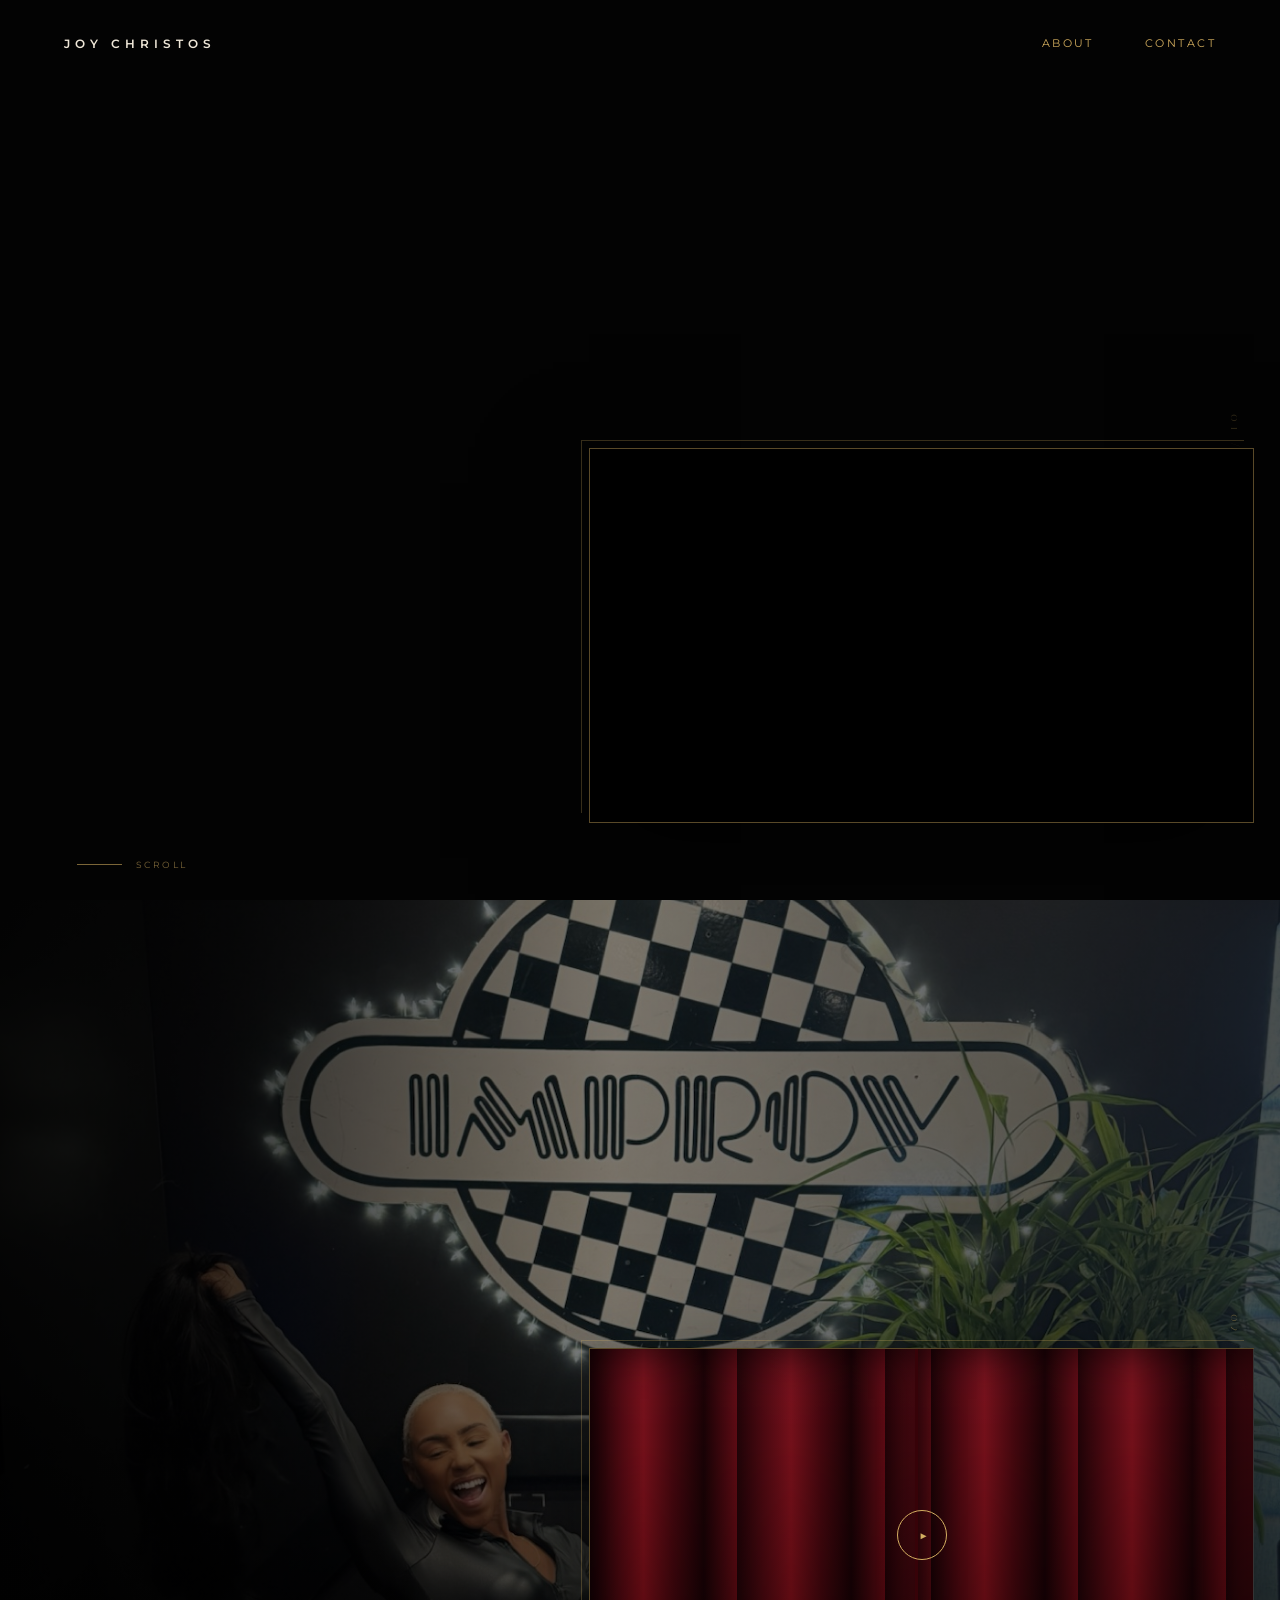
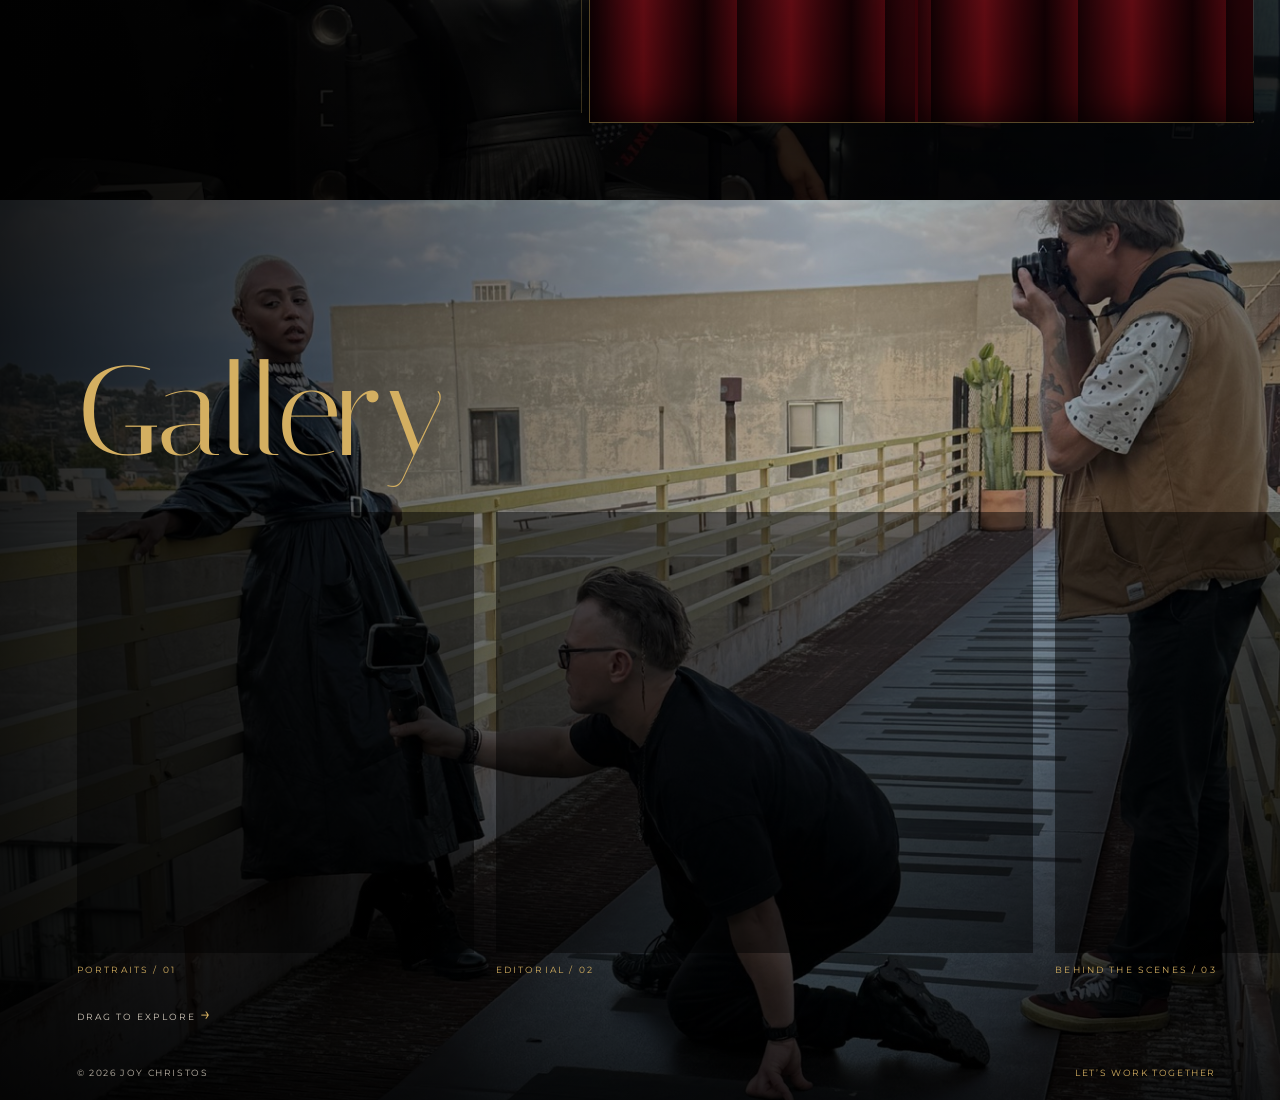
==== index.html @ 84ff30c9 "strengthen and thicken hero signature" ====
<!doctype html>
<html lang="en">
<head>
  <meta charset="utf-8"><meta name="viewport" content="width=device-width, initial-scale=1, viewport-fit=cover">
  <title>Joy Christos | Singer, Writer &amp; Actress</title>
  <meta name="description" content="Official website of Joy Christos, a singer, writer, and actress blending R&amp;B, soul, jazz, pop, gospel, and classical influences.">
  <meta name="author" content="Joy Christos"><meta name="robots" content="index, follow, max-image-preview:large">
  <link rel="canonical" href="https://joychristos.com/">
  <meta property="og:type" content="website"><meta property="og:site_name" content="Joy Christos"><meta property="og:title" content="Joy Christos | Singer, Writer &amp; Actress"><meta property="og:description" content="Discover Joy Christos—her music, performances, comedy, and latest work."><meta property="og:url" content="https://joychristos.com/"><meta property="og:image" content="https://joychristos.com/assets/gallery-01-web.jpg"><meta property="og:image:alt" content="Portrait of Joy Christos">
  <meta name="twitter:card" content="summary_large_image"><meta name="twitter:title" content="Joy Christos | Singer, Writer &amp; Actress"><meta name="twitter:description" content="Discover Joy Christos—her music, performances, comedy, and latest work."><meta name="twitter:image" content="https://joychristos.com/assets/gallery-01-web.jpg">
  <script type="application/ld+json">{"@context":"https://schema.org","@type":"Person","name":"Joy Christos","url":"https://joychristos.com/","image":"https://joychristos.com/assets/gallery-01-web.jpg","jobTitle":["Singer","Writer","Actress"],"description":"Joy Christos is a singer, writer, and actress from Harrisburg, Pennsylvania.","alumniOf":{"@type":"EducationalOrganization","name":"1500 Sound Academy"},"award":"Hershey Theatre Apollo Award for Outstanding Lead Actress"}</script>
  <script>try{const skip=sessionStorage.getItem('joySkipNextIntro')==='true';sessionStorage.removeItem('joySkipNextIntro');document.documentElement.classList.add(skip?'skip-intro':'is-loading')}catch(e){document.documentElement.classList.add('is-loading')}</script>
  <link rel="preconnect" href="https://fonts.googleapis.com"><link rel="preconnect" href="https://fonts.gstatic.com" crossorigin>
  <link href="https://fonts.googleapis.com/css2?family=Italiana&family=Montserrat:wght@400;500;600&display=swap" rel="stylesheet"><link rel="stylesheet" href="styles.css?v=12">
</head>
<body>
  <svg width="0" height="0" aria-hidden="true" focusable="false" style="position:absolute">
    <filter id="signatureThicken" x="-5%" y="-5%" width="110%" height="110%" color-interpolation-filters="sRGB">
      <feMorphology in="SourceGraphic" operator="dilate" radius="2.5"/>
    </filter>
  </svg>
  <div class="intro" aria-hidden="true">
    <div class="signature-writing exact-signature"><canvas class="signature-canvas" width="1210" height="1060"></canvas><img class="signature-final" src="assets/signature-ink.png?v=10" alt="" width="1210" height="1060"></div>
    <p>Joy Christos</p>
  </div>
  <header class="site-header"><a class="wordmark" href="index.html" aria-label="Joy Christos home">JOY CHRISTOS</a><nav aria-label="Primary navigation"><a href="about.html">About</a><a href="contact.html">Contact</a></nav></header>
  <main>
    <section class="panel hero" id="home">
      <div class="panel-number">01 / 03</div>
      <div class="media-frame youtube-frame reveal"><iframe src="https://www.youtube-nocookie.com/embed/Oq8a6v9V0Hs?rel=0&modestbranding=1" title="Joy Christos featured video" allow="accelerometer; autoplay; clipboard-write; encrypted-media; gyroscope; picture-in-picture; web-share" allowfullscreen></iframe></div>
      <a class="scroll-cue" href="#comedy" aria-label="Scroll to comedy section"><span></span>Scroll</a>
    </section>
    <section class="panel comedy" id="comedy">
      <div class="panel-shade"></div>
      <div class="panel-number">02 / 03</div>
      <div class="media-frame local-frame reveal">
        <video controls playsinline preload="metadata"><source src="assets/comedy-film.mov" type="video/quicktime"><source src="comedy background/comedy movie.MOV" type="video/mp4">Your browser does not support embedded video.</video>
        <button class="video-curtain" type="button" aria-label="Open the curtains and play comedy video">
          <span class="mini-curtain mini-curtain-left"></span><span class="mini-curtain mini-curtain-right"></span>
          <span class="curtain-play" aria-hidden="true">▶</span>
        </button>
      </div>
    </section>
    <section class="panel gallery-panel" id="gallery">
      <div class="panel-shade"></div>
      <div class="gallery-heading reveal"><h2>Gallery</h2></div>
      <div class="gallery-track" aria-label="Joy Christos photo gallery" tabindex="0">
        <figure><img src="assets/gallery-01-web.jpg" alt="Joy Christos portrait" loading="lazy" decoding="async"><figcaption>Portraits / 01</figcaption></figure>
        <figure><img src="assets/gallery-02-web.jpg" alt="Joy Christos editorial portrait" loading="lazy" decoding="async"><figcaption>Editorial / 02</figcaption></figure>
        <figure><img src="assets/gallery-03-web.jpg" alt="Joy Christos behind the scenes" loading="lazy" decoding="async"><figcaption>Behind the scenes / 03</figcaption></figure>
      </div>
      <div class="drag-note">Drag to explore <span>→</span></div>
      <footer class="panel-footer"><span>© <span data-year></span> Joy Christos</span><a href="contact.html">Let’s work together</a></footer>
    </section>
  </main><script src="script.js?v=11"></script>
</body></html>
---- styles.css ----
:root{--black:#050505;--gold:#d4af61;--cream:#f2eadb;--line:rgba(212,175,97,.42)}
*{box-sizing:border-box}html{scroll-behavior:smooth;background:var(--black)}body{margin:0;background:var(--black);color:var(--cream);font-family:Montserrat,Arial,sans-serif;overflow-x:hidden}a{color:inherit;text-decoration:none}img{display:block;max-width:100%}button,input,textarea{font:inherit}.is-loading body{overflow:hidden}.skip-intro .intro{display:none}
.intro{position:fixed;z-index:100;inset:0;display:grid;place-items:center;background:#020202;transition:opacity .8s,visibility .8s}.intro-photo{position:absolute;inset:0;background:linear-gradient(rgba(0,0,0,.78),rgba(0,0,0,.78)),url('assets/signature.png') center/cover no-repeat;opacity:.72}.signature-writing{position:relative;width:min(1000px,91vw);overflow:visible}.signature-writing path{fill:none;stroke:var(--gold);stroke-width:11;stroke-linecap:round;stroke-linejoin:round;stroke-dasharray:1;stroke-dashoffset:1;filter:drop-shadow(0 0 7px rgba(212,175,97,.28));animation:write-letter .55s ease forwards}.signature-writing path:nth-child(1){animation-delay:.15s}.signature-writing path:nth-child(2){animation-delay:.5s}.signature-writing path:nth-child(3){animation-delay:.82s}.signature-writing path:nth-child(4){animation-delay:1.14s}.signature-writing path:nth-child(5){animation-delay:1.55s}.signature-writing path:nth-child(6){animation-delay:1.83s}.signature-writing path:nth-child(7){animation-delay:2.06s}.signature-writing path:nth-child(8){animation-delay:2.25s}.signature-writing path:nth-child(9){animation-delay:2.53s}.signature-writing path:nth-child(10){animation-delay:2.78s}.signature-writing path:nth-child(11){animation-delay:3.08s}.signature-writing path:nth-child(12){animation-delay:3.38s}.signature-writing .signature-flourish{stroke-width:6;animation-duration:.7s}.intro p{position:absolute;bottom:5vh;color:var(--gold);font-size:9px;letter-spacing:.52em;text-transform:uppercase;opacity:0;animation:fade .7s 3.55s forwards}.intro.done{opacity:0;visibility:hidden;pointer-events:none}@keyframes write-letter{to{stroke-dashoffset:0}}@keyframes fade{to{opacity:1}}
.site-header{position:fixed;z-index:50;top:0;left:0;width:100%;display:flex;justify-content:space-between;align-items:center;padding:28px clamp(22px,5vw,76px);mix-blend-mode:difference}.wordmark{font-size:12px;font-weight:600;letter-spacing:.42em}.site-header nav{display:flex;gap:clamp(22px,4vw,58px)}.site-header nav a{position:relative;padding:8px 0;color:var(--gold);font-size:11px;letter-spacing:.22em;text-transform:uppercase}.site-header nav a:after{content:"";position:absolute;right:0;bottom:2px;left:0;height:1px;background:var(--gold);transform:scaleX(0);transition:.25s}.site-header nav a:hover:after{transform:scaleX(1)}
.panel{position:relative;min-height:100svh;overflow:hidden;padding:120px clamp(22px,6vw,95px) 55px}.panel-number{position:absolute;right:3vw;top:46%;color:rgba(212,175,97,.38);font-family:Italiana,serif;font-size:12px;letter-spacing:.3em;writing-mode:vertical-rl}.kicker{margin:0 0 20px;color:var(--gold);font-size:10px;font-weight:600;letter-spacing:.38em;text-transform:uppercase}h1,h2{margin:0;color:var(--gold);font-family:Italiana,Georgia,serif;font-weight:400;line-height:.82}
.hero{display:grid;grid-template-columns:minmax(280px,.78fr) minmax(420px,1.22fr);align-items:center;gap:6vw;background:#050505}.hero:after{content:"";position:absolute;inset:0;background:linear-gradient(90deg,rgba(0,0,0,.66),rgba(0,0,0,.3) 48%,rgba(0,0,0,.55));pointer-events:none}.signature-bg{position:absolute;inset:0;width:100%;height:100%;object-fit:cover;object-position:center;opacity:.78;filter:sepia(.28) saturate(1.25) brightness(.5) contrast(1.12);pointer-events:none}.hero-copy{position:relative;z-index:2}.hero h1{font-size:clamp(74px,10vw,165px);letter-spacing:-.035em}
.media-frame{position:relative;z-index:3;border:1px solid var(--line);background:#000;box-shadow:0 35px 100px rgba(0,0,0,.55)}.media-frame:before{content:"";position:absolute;z-index:2;inset:-9px 9px 9px -9px;border-top:1px solid rgba(212,175,97,.25);border-left:1px solid rgba(212,175,97,.25);pointer-events:none}.youtube-frame{width:100%;aspect-ratio:16/9}.youtube-frame iframe,.media-frame video{display:block;width:100%;height:100%;border:0}.local-frame{width:min(760px,53vw);aspect-ratio:16/9;justify-self:end}.local-frame video{object-fit:contain}.scroll-cue{position:absolute;bottom:30px;left:6vw;display:flex;align-items:center;gap:14px;color:var(--gold);font-size:9px;letter-spacing:.28em;text-transform:uppercase}.scroll-cue span{width:45px;height:1px;background:var(--gold)}
.comedy{display:grid;grid-template-columns:.75fr 1.25fr;align-items:center;gap:6vw;background:url('assets/comedy-background.png') center 40%/cover no-repeat}.panel-shade{position:absolute;inset:0;background:linear-gradient(90deg,rgba(0,0,0,.92),rgba(0,0,0,.47) 48%,rgba(0,0,0,.68)),linear-gradient(0deg,rgba(0,0,0,.6),transparent 45%)}.section-copy,.gallery-heading{position:relative;z-index:2}.section-copy h2{font-size:clamp(64px,8vw,126px)}
.gallery-panel{display:flex;flex-direction:column;justify-content:center;background:url('media/joy-rooftop-web.jpeg') center 38%/cover no-repeat;padding-right:0}.gallery-panel .panel-shade{background:linear-gradient(90deg,rgba(0,0,0,.88),rgba(0,0,0,.26) 65%,rgba(0,0,0,.5)),linear-gradient(0deg,rgba(0,0,0,.82),transparent 60%)}.gallery-heading{display:flex;align-items:end;gap:28px;margin:20px 0 36px}.gallery-heading .kicker{margin:0 0 8px}.gallery-heading h2{font-size:clamp(72px,10vw,145px)}.gallery-track{position:relative;z-index:3;display:flex;gap:22px;width:100%;overflow-x:auto;padding:12px 7vw 28px 0;scroll-snap-type:x mandatory;scrollbar-width:none;cursor:grab}.gallery-track::-webkit-scrollbar{display:none}.gallery-track.grabbing{cursor:grabbing;scroll-snap-type:none}.gallery-track figure{flex:0 0 clamp(270px,31vw,470px);margin:0;scroll-snap-align:start}.gallery-track figure:nth-child(2){flex-basis:clamp(340px,42vw,640px)}.gallery-track img{width:100%;height:clamp(330px,49vh,560px);object-fit:cover;filter:saturate(.8) contrast(1.06)}.gallery-track figcaption{margin-top:11px;color:var(--gold);font-size:9px;letter-spacing:.24em;text-transform:uppercase}.drag-note{position:relative;z-index:3;color:#d5ccbe;font-size:9px;letter-spacing:.23em;text-transform:uppercase}.drag-note span{color:var(--gold);font-size:18px}.panel-footer{position:absolute;z-index:4;right:5vw;bottom:22px;left:6vw;display:flex;justify-content:space-between;color:#bcb4a8;font-size:9px;letter-spacing:.18em;text-transform:uppercase}.panel-footer a{color:var(--gold)}
.reveal{opacity:0;transform:translateY(35px);transition:opacity .9s,transform .9s}.reveal.visible{opacity:1;transform:none}
.inner-page{min-height:100svh;background:#060606}.inner-main{min-height:100svh;display:grid;grid-template-columns:1fr 1fr}.inner-image{min-height:100svh;background-size:cover;background-position:center}.about-image{background-image:linear-gradient(rgba(0,0,0,.1),rgba(0,0,0,.35)),url('media/joy-headshot-web.jpeg')}.contact-image{background-image:linear-gradient(rgba(0,0,0,.12),rgba(0,0,0,.45)),url('media/joy-main.jpeg')}.inner-copy{display:flex;flex-direction:column;justify-content:center;padding:130px clamp(32px,7vw,110px) 70px}.inner-copy h1{font-size:clamp(76px,9vw,145px)}.inner-copy .lede{margin:34px 0 0;color:#bdb4a5;font-family:Italiana,serif;font-size:clamp(22px,2.2vw,33px);line-height:1.45}.body-copy{max-width:580px;margin-top:27px;color:#938d83;font-size:13px;line-height:1.9}.back-link{margin-top:36px;color:var(--gold);font-size:10px;letter-spacing:.24em;text-transform:uppercase}.contact-form{display:grid;gap:20px;margin-top:34px}.contact-form label{display:block;margin-bottom:7px;color:var(--gold);font-size:9px;letter-spacing:.23em;text-transform:uppercase}.contact-form input,.contact-form textarea{width:100%;border:0;border-bottom:1px solid #443c2e;border-radius:0;padding:10px 0;color:var(--cream);background:transparent;outline:0}.contact-form input:focus,.contact-form textarea:focus{border-color:var(--gold)}.contact-form textarea{resize:vertical}.contact-form button{justify-self:start;border:1px solid var(--gold);padding:14px 24px;color:#050505;background:var(--gold);font-size:10px;font-weight:600;letter-spacing:.2em;text-transform:uppercase;cursor:pointer}
@media(max-width:850px){.site-header{padding:22px}.wordmark{letter-spacing:.27em}.hero,.comedy{grid-template-columns:1fr;align-content:center;gap:42px}.hero{padding-top:110px}.hero h1{font-size:clamp(70px,22vw,120px)}.youtube-frame,.local-frame{width:100%}.comedy{background-position:58% center}.section-copy h2{font-size:clamp(62px,18vw,100px)}.gallery-panel{padding-left:22px;background-position:36% center}.gallery-track{padding-right:22px}.inner-main{grid-template-columns:1fr}.inner-image{min-height:56svh}.inner-copy{min-height:70svh;padding:100px 25px 65px}.panel-number{display:none}}
@media(max-width:520px){.site-header nav{gap:17px}.site-header nav a{font-size:9px}.panel{padding-left:22px;padding-right:22px}.hero h1{font-size:clamp(64px,20vw,94px)}.youtube-frame{margin-bottom:35px}.signature-bg{object-position:center}.gallery-panel{padding-right:0}.gallery-heading{display:block}.gallery-heading h2{font-size:74px}.gallery-track figure{flex-basis:78vw}.gallery-track figure:nth-child(2){flex-basis:86vw}.panel-footer{right:22px;left:22px}.panel-footer span:first-child{display:none}}
@media(prefers-reduced-motion:reduce){html{scroll-behavior:auto}.signature-writing path{animation:none;stroke-dashoffset:0}.intro p{animation:none;opacity:1}.reveal{opacity:1;transform:none;transition:none}}

/* Signature-led opening */
.intro-photo{display:none}
.intro{background:#050505}
.signature-writing{transform:translate(0,0) rotate(-5deg) skewX(-7deg) scale(1);width:min(1060px,92vw);opacity:1;filter:blur(0);transition:transform 1.45s cubic-bezier(.4,0,.16,1),opacity 1.35s ease,filter 1.35s ease}
.signature-writing path{stroke:url(#signatureGold);stroke-width:14;filter:drop-shadow(0 1px 0 rgba(255,248,218,.28)) drop-shadow(0 2px 3px rgba(47,27,6,.72)) drop-shadow(0 0 5px rgba(208,171,101,.16))}
.signature-writing .signature-heart{stroke-width:10;fill:none}
.signature-writing path:nth-of-type(1){animation-delay:.15s}.signature-writing path:nth-of-type(2){animation-delay:.5s}.signature-writing path:nth-of-type(3){animation-delay:.82s}.signature-writing path:nth-of-type(4){animation-delay:1.14s}
.signature-writing .christos-tail{animation-delay:1.55s;animation-duration:1.85s}
.signature-writing .signature-heart{animation-delay:3.15s;animation-duration:.55s}
.signature-writing path:nth-child(13){animation-delay:3.7s;animation-duration:.7s}
.intro p{animation-delay:3.85s}
.intro.done{transition-duration:1.45s}
.intro.done .signature-writing{transform:translate(-19vw,-11vh) rotate(-3deg) skewX(-4deg) scale(.88);opacity:.36;filter:drop-shadow(0 0 18px rgba(212,175,97,.18))}
.hero{display:flex;align-items:center;justify-content:center}
.hero:after{background:rgba(0,0,0,.42)}
.hero-signature{position:absolute;z-index:0;left:31%;top:39%;width:min(930px,69vw);max-width:none;opacity:.46;transform:translate(-50%,-50%) rotate(-3deg) skewX(-4deg);filter:drop-shadow(0 0 18px rgba(212,175,97,.18));animation:signature-glow 7s ease-in-out infinite}
.hero-signature path{fill:none;stroke:url(#signatureGold);stroke-width:14;stroke-linecap:round;stroke-linejoin:round;stroke-dasharray:1;stroke-dashoffset:0;animation:none}
.hero-signature .signature-heart{stroke-width:10}
.hero{justify-content:flex-end}
.youtube-frame,.comedy .local-frame{width:min(680px,52vw);margin-right:0;position:relative;right:-4vw;top:17vh}
@media(max-width:850px){.hero{display:flex;justify-content:center}.youtube-frame,.comedy .local-frame{width:min(88vw,700px);margin-right:0;right:auto;top:0}}
@keyframes signature-glow{0%,100%{opacity:.58;filter:drop-shadow(0 0 14px rgba(212,175,97,.14))}50%{opacity:.66;filter:drop-shadow(0 0 22px rgba(212,175,97,.22))}}
.comedy{display:flex;align-items:center;justify-content:flex-end}
.comedy .local-frame{justify-self:auto}
@media(max-width:850px){.comedy{justify-content:center}}
@media(max-width:850px){.hero-signature{left:50%;top:35%;width:94vw}}
@media(max-width:850px){.intro.done .signature-writing{transform:translate(0,-15vh) rotate(-3deg) skewX(-4deg) scale(1.02)}}
.video-curtain{position:absolute;z-index:5;inset:0;overflow:hidden;border:0;padding:0;color:#f4dca7;background:#260307;cursor:pointer}
.mini-curtain{position:absolute;top:0;bottom:0;width:51%;transition:transform 1.35s cubic-bezier(.76,0,.24,1);background:repeating-linear-gradient(90deg,#200307 0,#4c0911 8%,#73101a 16%,#43070e 25%,#190205 34%,#5d0b14 44%);box-shadow:inset 0 0 42px rgba(0,0,0,.78)}
.mini-curtain:after{content:"";position:absolute;inset:0;background:linear-gradient(180deg,rgba(255,255,255,.08),transparent 23%,rgba(0,0,0,.55));mix-blend-mode:soft-light}
.mini-curtain-left{left:0;border-right:3px solid #370208}.mini-curtain-right{right:0;border-left:3px solid #370208;background-position:13px 0}
.curtain-title,.curtain-play{position:absolute;z-index:2;left:50%;transform:translate(-50%,-50%);transition:opacity .35s ease}.curtain-title{top:42%;width:100%;font-family:Italiana,serif;font-size:clamp(20px,2.2vw,34px);letter-spacing:.08em}.curtain-play{top:60%;display:grid;place-items:center;width:50px;height:50px;border:1px solid var(--gold);border-radius:50%;padding-left:3px;color:var(--gold);font-size:14px}
.video-curtain.opening{pointer-events:none;background:transparent}.video-curtain.opening .mini-curtain-left{transform:translateX(-101%)}.video-curtain.opening .mini-curtain-right{transform:translateX(101%)}.video-curtain.opening .curtain-title,.video-curtain.opening .curtain-play{opacity:0}.video-curtain.opened{display:none}
@media(prefers-reduced-motion:reduce){.mini-curtain{transition:none}}
.curtain-play{top:50%}
.gallery-track{overflow-x:auto;overflow-y:hidden;scrollbar-width:thin;scrollbar-color:var(--gold) rgba(255,255,255,.14);touch-action:pan-x;overscroll-behavior-inline:contain}
.gallery-track::-webkit-scrollbar{display:block;height:5px}
.gallery-track::-webkit-scrollbar-track{background:rgba(255,255,255,.14)}
.gallery-track::-webkit-scrollbar-thumb{background:var(--gold);border-radius:99px}
.gallery-track img{object-fit:contain;background:rgba(0,0,0,.48)}
.gallery-track img{pointer-events:none;user-select:none;-webkit-user-select:none;-webkit-user-drag:none}
.contact-main{display:block;min-height:100svh}
.contact-main .inner-copy{width:min(760px,100%);min-height:100svh;margin:0 auto;padding-right:32px;padding-left:32px}
.contact-main .contact-form>input[type="hidden"]{display:none}
.about-main{display:block;min-height:100svh}
.about-main .inner-copy{width:min(760px,100%);min-height:100svh;margin:0 auto;padding-right:32px;padding-left:32px}
.exact-signature{aspect-ratio:1210/1060}
.exact-signature .trace{fill:none;stroke:#fff;stroke-width:96;stroke-linecap:round;stroke-linejoin:round;stroke-dasharray:1;stroke-dashoffset:1;filter:none;animation:trace-ink 1s linear forwards}
.signature-writing.exact-signature .trace-j{animation-delay:.1s;animation-duration:.8s}.signature-writing.exact-signature .trace-oy{animation-delay:.65s;animation-duration:1.05s}.signature-writing.exact-signature .trace-c{animation-delay:1.55s;animation-duration:.85s}.signature-writing.exact-signature .trace-name{animation-delay:2.25s;animation-duration:1.35s}.signature-writing.exact-signature .trace-heart{stroke-width:54;animation-delay:3.42s;animation-duration:.35s}
.exact-signature .mask-finish{opacity:0;animation:finish-ink .01s linear 3.75s forwards}
.hero-signature .trace{animation:none;stroke-dashoffset:0}.hero-signature .mask-finish{opacity:1;animation:none}
@keyframes trace-ink{to{stroke-dashoffset:0}}@keyframes finish-ink{to{opacity:1}}
.signature-writing.exact-signature img{position:relative;z-index:0;display:block;width:100%;height:100%;object-fit:contain;clip-path:none;animation:none}
.signature-writing.exact-signature:after{display:none}
.signature-canvas{position:absolute;z-index:2;inset:0;width:100%;height:100%}.signature-writing .signature-final{opacity:0}.signature-writing.drawing-complete .signature-final{opacity:1}.signature-writing.drawing-complete .signature-canvas{opacity:0}.signature-final,.signature-canvas{transition:opacity .18s linear}
.hero-signature img{display:block;width:100%;height:100%;object-fit:contain;clip-path:inset(0);animation:none}
.hero-signature .signature-final{opacity:1}.hero-signature .signature-canvas{display:none}
.hero-signature:after{display:none}
.signature-writing.exact-signature .trace,.signature-writing.exact-signature .mask-finish{visibility:hidden}
@keyframes reveal-exact-signature{0%{clip-path:polygon(0 0,5% 0,3% 25%,1% 55%,0 80%,0 100%)}15%{clip-path:polygon(0 0,14% 0,17% 25%,20% 55%,12% 80%,5% 100%)}31%{clip-path:polygon(0 0,28% 0,31% 25%,35% 55%,39% 80%,32% 100%)}43%{clip-path:polygon(0 0,43% 0,46% 25%,49% 55%,47% 80%,43% 100%)}57%{clip-path:polygon(0 0,58% 0,62% 25%,65% 55%,60% 80%,53% 100%)}72%{clip-path:polygon(0 0,73% 0,77% 25%,80% 55%,74% 80%,67% 100%)}87%{clip-path:polygon(0 0,89% 0,92% 25%,94% 55%,88% 80%,82% 100%)}100%{clip-path:polygon(0 0,100% 0,100% 25%,100% 55%,100% 80%,100% 100%)}}
@keyframes unveil-signature{to{transform:translate3d(101%,0,0)}}
.ink-point{position:absolute;z-index:2;width:8px;height:8px;border-radius:50%;background:#fff1b5;box-shadow:0 0 5px 1px #d7ae5d,0 0 10px 3px rgba(209,164,76,.24);offset-path:path('M110 225 C145 400 235 610 202 755 C175 872 82 933 54 862 M215 596 C286 520 392 551 420 640 C440 705 402 824 459 889 M502 254 C446 210 427 350 466 516 C505 681 633 674 682 586 M636 394 C666 555 704 540 746 491 C798 465 843 492 889 475 C930 493 962 430 971 286 C974 447 1014 489 1053 426 C1080 386 1112 448 1132 430');offset-rotate:0deg;animation:follow-ink 4.1s cubic-bezier(.45,0,.2,1) .1s forwards;opacity:0}
.hero-signature .ink-point{display:none}
@keyframes follow-ink{0%{offset-distance:0;opacity:0}2%{opacity:1}96%{opacity:1}100%{offset-distance:100%;opacity:0}}
.comedy{background-image:url('assets/comedy-background-web.jpg')}

/* Mobile optimization */
@media(max-width:600px){
  body{min-width:320px}
  .site-header{padding-top:max(19px,env(safe-area-inset-top));padding-right:max(18px,env(safe-area-inset-right));padding-left:max(18px,env(safe-area-inset-left))}
  .wordmark{font-size:10px;letter-spacing:.22em;white-space:nowrap}
  .site-header nav{gap:14px}.site-header nav a{min-height:42px;display:flex;align-items:center;padding:0;font-size:9px}
  .panel{min-height:100svh;padding-top:max(88px,calc(env(safe-area-inset-top) + 70px));padding-bottom:max(34px,env(safe-area-inset-bottom))}
  .signature-writing{width:94vw;transform:none;filter:none}
  .signature-writing.exact-signature:after{inset:-1%;background:linear-gradient(90deg,transparent 0,#050505 9%,#050505 100%);animation-duration:3.2s}
  .signature-writing .ink-point{display:none}
  .intro.done .signature-writing{transform:translate3d(0,-21vh,0) scale(1.02);opacity:.36;filter:none}
  .intro p{bottom:max(24px,env(safe-area-inset-bottom));font-size:8px;letter-spacing:.35em}
  .hero{align-items:flex-end;padding-right:18px;padding-left:18px;padding-bottom:14vh}
  .hero-signature{left:50%;top:29%;width:96vw;opacity:.48;transform:translate(-50%,-50%);filter:none}
  .youtube-frame,.comedy .local-frame{width:90vw;right:0;top:0;margin:0;aspect-ratio:16/9}
  .scroll-cue{bottom:max(20px,env(safe-area-inset-bottom));left:20px}
  .comedy{align-items:flex-end;justify-content:center;padding-right:18px;padding-left:18px;padding-bottom:15vh;background-position:43% center}
  .comedy .local-frame{opacity:0!important;transform:translateY(24px)!important;transition:opacity .85s ease,transform .85s ease}
  .comedy.mobile-video-ready .local-frame{opacity:1!important;transform:translateY(0)!important}
  .video-curtain{touch-action:manipulation}.curtain-play{width:54px;height:54px}
  .gallery-panel{justify-content:center;padding-top:88px;padding-bottom:58px;background-position:38% center}
  .gallery-heading{margin:0 0 20px}.gallery-heading h2{font-size:64px}
  .gallery-track{gap:14px;padding-bottom:20px;scroll-padding-left:0;-webkit-overflow-scrolling:touch;touch-action:pan-x pan-y;overscroll-behavior-block:auto}
  .gallery-track figure,.gallery-track figure:nth-child(2){flex:0 0 86vw}
  .gallery-track img{height:55svh;max-height:520px;user-select:none;-webkit-user-drag:none}
  .drag-note{margin-top:4px}.panel-footer{bottom:max(14px,env(safe-area-inset-bottom))}
  .inner-main,.about-main,.contact-main{min-height:100svh}
  .about-main .inner-copy,.contact-main .inner-copy{width:100%;min-height:100svh;padding-top:max(105px,calc(env(safe-area-inset-top) + 86px));padding-right:max(24px,env(safe-area-inset-right));padding-bottom:max(42px,env(safe-area-inset-bottom));padding-left:max(24px,env(safe-area-inset-left))}
  .inner-copy h1{font-size:clamp(66px,22vw,92px)}.inner-copy .lede{margin-top:25px;font-size:23px}.body-copy{font-size:13px;line-height:1.75}
  .contact-form{gap:17px}.contact-form input,.contact-form textarea{font-size:16px}.contact-form button{min-height:48px}
}

/* Stable signature rendering */
.signature-writing.exact-signature{aspect-ratio:1210/900;overflow:hidden}
.signature-writing.exact-signature .signature-final{display:block;width:112%;height:auto;margin:-8% 0 0 -6%;opacity:1;clip-path:none;animation:none}
.signature-cover{position:absolute;z-index:3;inset:-3%;display:block;background:linear-gradient(90deg,transparent 0,rgba(5,5,5,.72) 5%,rgba(5,5,5,.72) 100%);transform:translate3d(0,0,0);will-change:transform;backface-visibility:hidden;animation:smooth-signature-draw 3.25s cubic-bezier(.42,0,.18,1) .12s forwards}
.hero-signature .signature-cover{display:none}
.hero-signature.exact-signature{aspect-ratio:1210/900;overflow:hidden}
.hero-signature.exact-signature .signature-final{display:block;width:112%;height:auto;margin:-8% 0 0 -6%;opacity:1;clip-path:inset(0);animation:none;filter:brightness(1.14) contrast(1.04)}
@keyframes stable-signature-reveal{0%{clip-path:inset(0 82% 0 0)}28%{clip-path:inset(0 60% 0 0)}52%{clip-path:inset(0 42% 0 0)}76%{clip-path:inset(0 20% 0 0)}100%{clip-path:inset(0)}}
@keyframes smooth-signature-draw{to{transform:translate3d(102%,0,0)}}
@media(max-width:600px){.signature-writing.exact-signature,.hero-signature.exact-signature{width:92vw;aspect-ratio:1210/900}.signature-writing.exact-signature .signature-final,.hero-signature.exact-signature .signature-final{width:110%;margin:-7% 0 0 -5%}}
.signature-writing .signature-cover{display:none!important}
.signature-writing.exact-signature .signature-final{opacity:.45;animation:signature-visible-in 2.65s ease-out .1s forwards!important}
@keyframes signature-visible-in{from{opacity:.45;filter:brightness(.82)}to{opacity:1;filter:brightness(1)}}

/* True brush-drawn signature */
.signature-writing.exact-signature,.hero-signature.exact-signature{aspect-ratio:1210/1060;overflow:visible}
.signature-writing.exact-signature .signature-final{width:100%;height:100%;margin:0;object-fit:contain;opacity:.12;animation:none!important;filter:url(#signatureThicken)}
.signature-canvas{position:absolute;z-index:2;inset:0;display:block;width:100%;height:100%;opacity:1;filter:url(#signatureThicken);transition:opacity .18s linear}
.signature-writing.drawing-complete .signature-final{opacity:1}.signature-writing.drawing-complete .signature-canvas{opacity:0}
.hero-signature.exact-signature .signature-final{width:100%;height:100%;margin:0;object-fit:contain;opacity:1;filter:url(#signatureThicken)}.hero-signature .signature-canvas{display:none}
@media(max-width:600px){.signature-writing.exact-signature,.hero-signature.exact-signature{width:94vw;aspect-ratio:1210/1060}.signature-writing.exact-signature .signature-final,.hero-signature.exact-signature .signature-final{width:100%;height:100%;margin:0}}
.intro .exact-signature{background:url('assets/signature-ink.png?v=10') center/contain no-repeat}
.signature-writing.exact-signature .signature-final{opacity:.3}
.hero-signature.exact-signature{left:30%;top:42%;width:min(1000px,72vw);opacity:.62;background:none}
@media(max-width:600px){.signature-writing.exact-signature .signature-final{opacity:.2}.hero-signature.exact-signature{left:50%;top:29%;width:94vw;opacity:.58}}
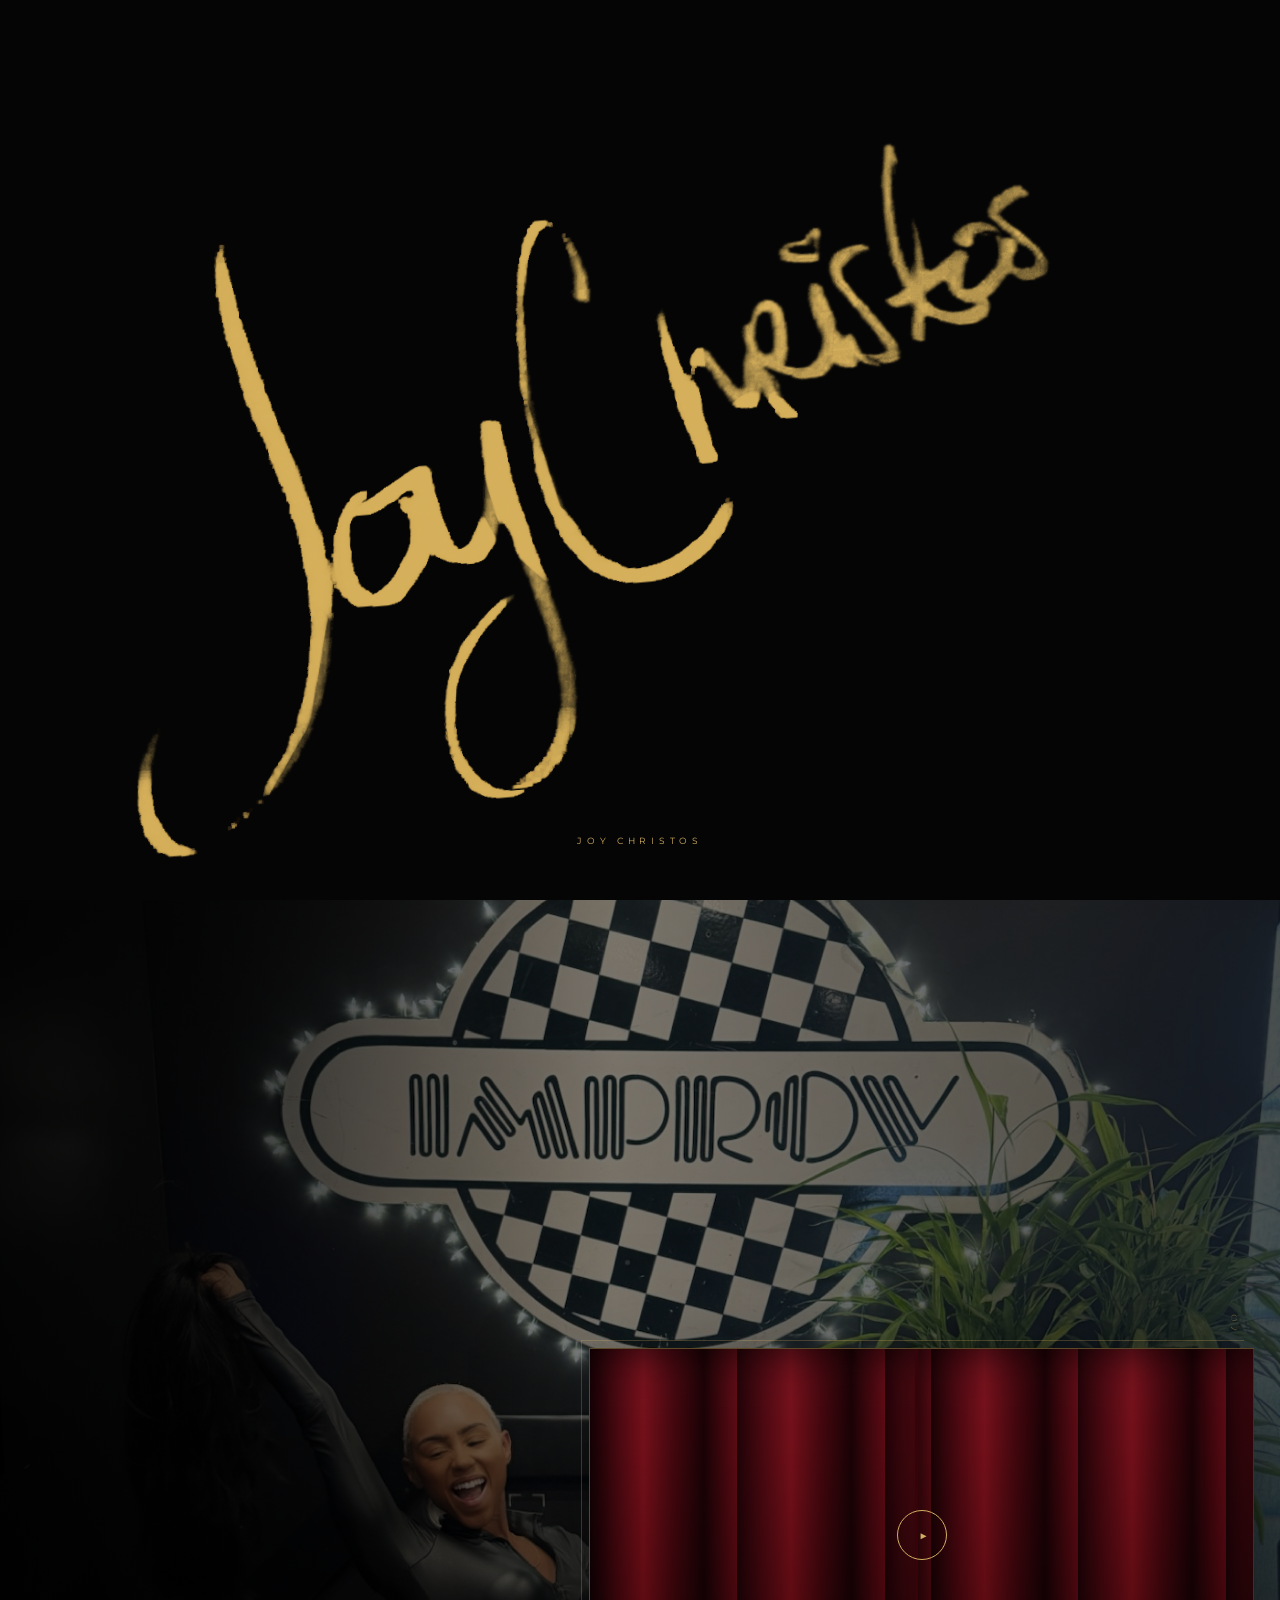
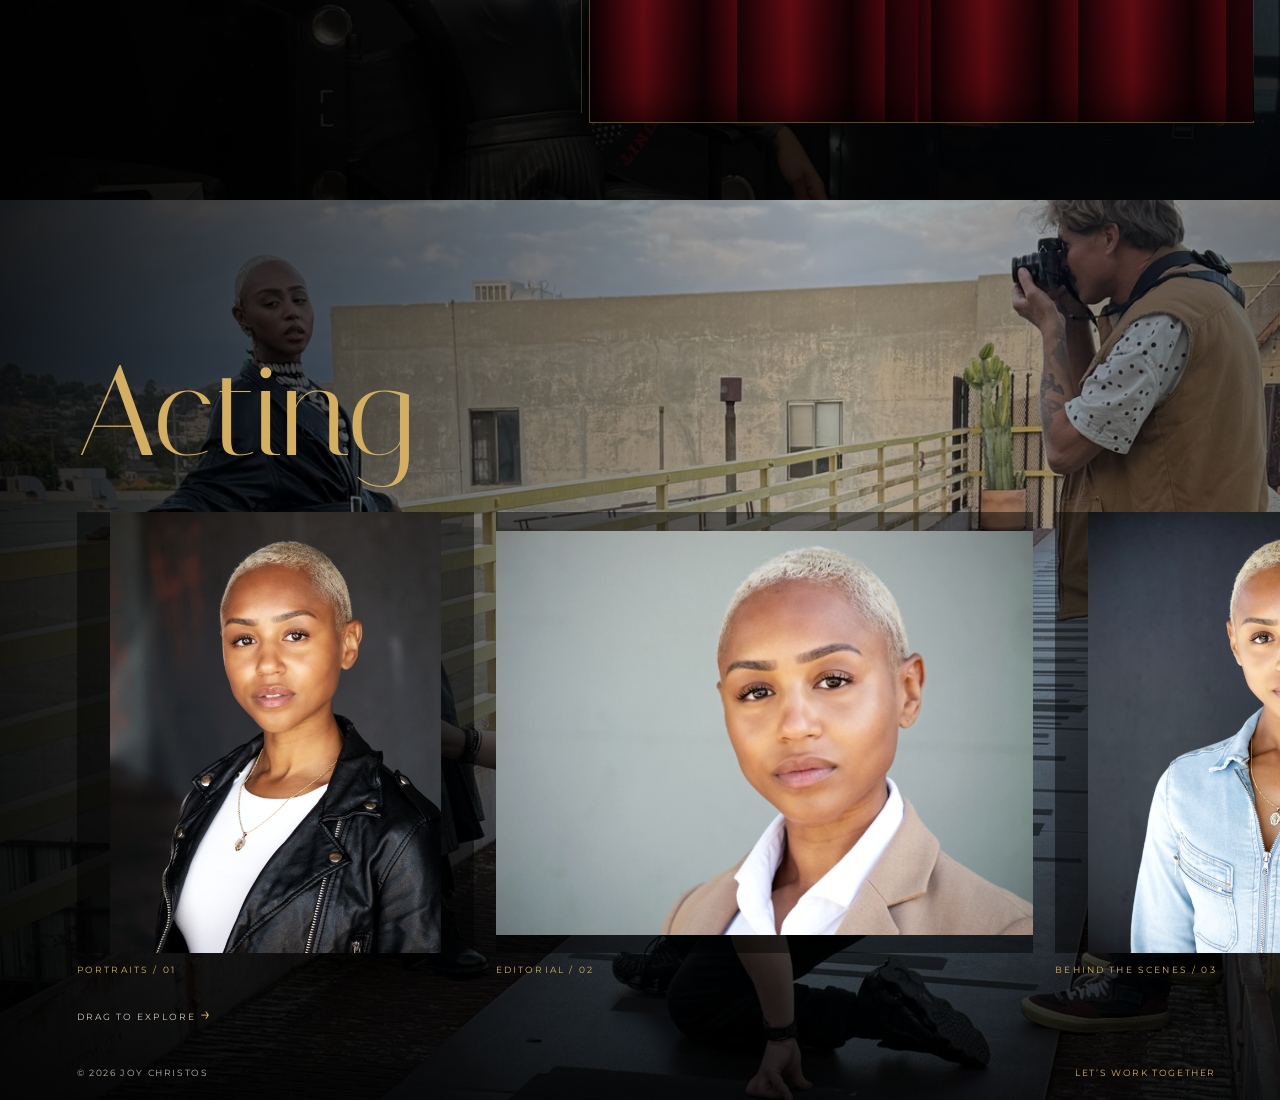
==== commit dc819cc5: "Update acting section and signature branding" ====
--- a/index.html
+++ b/index.html
@@ -6,17 +6,18 @@
   <meta name="description" content="Official website of Joy Christos, a singer, writer, and actress blending R&amp;B, soul, jazz, pop, gospel, and classical influences.">
   <meta name="author" content="Joy Christos"><meta name="robots" content="index, follow, max-image-preview:large">
   <link rel="canonical" href="https://joychristos.com/">
-  <meta property="og:type" content="website"><meta property="og:site_name" content="Joy Christos"><meta property="og:title" content="Joy Christos | Singer, Writer &amp; Actress"><meta property="og:description" content="Discover Joy Christos—her music, performances, comedy, and latest work."><meta property="og:url" content="https://joychristos.com/"><meta property="og:image" content="https://joychristos.com/assets/gallery-01-web.jpg"><meta property="og:image:alt" content="Portrait of Joy Christos">
-  <meta name="twitter:card" content="summary_large_image"><meta name="twitter:title" content="Joy Christos | Singer, Writer &amp; Actress"><meta name="twitter:description" content="Discover Joy Christos—her music, performances, comedy, and latest work."><meta name="twitter:image" content="https://joychristos.com/assets/gallery-01-web.jpg">
+  <meta property="og:type" content="website"><meta property="og:site_name" content="Joy Christos"><meta property="og:title" content="Joy Christos | Singer, Writer &amp; Actress"><meta property="og:description" content="Discover Joy Christos—her music, performances, comedy, and latest work."><meta property="og:url" content="https://joychristos.com/"><meta property="og:image" content="https://joychristos.com/assets/signature.png"><meta property="og:image:alt" content="Joy Christos signature">
+  <meta name="twitter:card" content="summary_large_image"><meta name="twitter:title" content="Joy Christos | Singer, Writer &amp; Actress"><meta name="twitter:description" content="Discover Joy Christos—her music, performances, comedy, and latest work."><meta name="twitter:image" content="https://joychristos.com/assets/signature.png">
   <script type="application/ld+json">{"@context":"https://schema.org","@type":"Person","name":"Joy Christos","url":"https://joychristos.com/","image":"https://joychristos.com/assets/gallery-01-web.jpg","jobTitle":["Singer","Writer","Actress"],"description":"Joy Christos is a singer, writer, and actress from Harrisburg, Pennsylvania.","alumniOf":{"@type":"EducationalOrganization","name":"1500 Sound Academy"},"award":"Hershey Theatre Apollo Award for Outstanding Lead Actress"}</script>
   <script>try{const skip=sessionStorage.getItem('joySkipNextIntro')==='true';sessionStorage.removeItem('joySkipNextIntro');document.documentElement.classList.add(skip?'skip-intro':'is-loading')}catch(e){document.documentElement.classList.add('is-loading')}</script>
+  <link rel="icon" type="image/png" href="assets/signature-ink-tight.png"><link rel="apple-touch-icon" href="assets/signature-ink-tight.png">
   <link rel="preconnect" href="https://fonts.googleapis.com"><link rel="preconnect" href="https://fonts.gstatic.com" crossorigin>
-  <link href="https://fonts.googleapis.com/css2?family=Italiana&family=Montserrat:wght@400;500;600&display=swap" rel="stylesheet"><link rel="stylesheet" href="styles.css?v=12">
+  <link href="https://fonts.googleapis.com/css2?family=Italiana&family=Montserrat:wght@400;500;600&display=swap" rel="stylesheet"><link rel="stylesheet" href="styles.css?v=15">
 </head>
 <body>
   <svg width="0" height="0" aria-hidden="true" focusable="false" style="position:absolute">
     <filter id="signatureThicken" x="-5%" y="-5%" width="110%" height="110%" color-interpolation-filters="sRGB">
-      <feMorphology in="SourceGraphic" operator="dilate" radius="2.5"/>
+      <feMorphology in="SourceGraphic" operator="dilate" radius="0.75"/>
     </filter>
   </svg>
   <div class="intro" aria-hidden="true">
@@ -43,7 +44,7 @@
     </section>
     <section class="panel gallery-panel" id="gallery">
       <div class="panel-shade"></div>
-      <div class="gallery-heading reveal"><h2>Gallery</h2></div>
+      <div class="gallery-heading reveal"><h2>Acting</h2></div>
       <div class="gallery-track" aria-label="Joy Christos photo gallery" tabindex="0">
         <figure><img src="assets/gallery-01-web.jpg" alt="Joy Christos portrait" loading="lazy" decoding="async"><figcaption>Portraits / 01</figcaption></figure>
         <figure><img src="assets/gallery-02-web.jpg" alt="Joy Christos editorial portrait" loading="lazy" decoding="async"><figcaption>Editorial / 02</figcaption></figure>
@@ -52,5 +53,5 @@
       <div class="drag-note">Drag to explore <span>→</span></div>
       <footer class="panel-footer"><span>© <span data-year></span> Joy Christos</span><a href="contact.html">Let’s work together</a></footer>
     </section>
-  </main><script src="script.js?v=11"></script>
+  </main><script src="script.js?v=12"></script>
 </body></html>
--- a/styles.css
+++ b/styles.css
@@ -27,14 +27,14 @@
 .intro.done{transition-duration:1.45s}
 .intro.done .signature-writing{transform:translate(-19vw,-11vh) rotate(-3deg) skewX(-4deg) scale(.88);opacity:.36;filter:drop-shadow(0 0 18px rgba(212,175,97,.18))}
 .hero{display:flex;align-items:center;justify-content:center}
-.hero:after{background:rgba(0,0,0,.42)}
-.hero-signature{position:absolute;z-index:0;left:31%;top:39%;width:min(930px,69vw);max-width:none;opacity:.46;transform:translate(-50%,-50%) rotate(-3deg) skewX(-4deg);filter:drop-shadow(0 0 18px rgba(212,175,97,.18));animation:signature-glow 7s ease-in-out infinite}
+.hero:after{z-index:0;background:rgba(0,0,0,.42)}
+.hero-signature{position:absolute;z-index:1;left:31%;top:39%;width:min(930px,69vw);max-width:none;opacity:.76;transform:translate(-50%,-50%) rotate(-3deg) skewX(-4deg);filter:drop-shadow(0 0 18px rgba(212,175,97,.18));animation:signature-glow 7s ease-in-out infinite}
 .hero-signature path{fill:none;stroke:url(#signatureGold);stroke-width:14;stroke-linecap:round;stroke-linejoin:round;stroke-dasharray:1;stroke-dashoffset:0;animation:none}
 .hero-signature .signature-heart{stroke-width:10}
 .hero{justify-content:flex-end}
 .youtube-frame,.comedy .local-frame{width:min(680px,52vw);margin-right:0;position:relative;right:-4vw;top:17vh}
 @media(max-width:850px){.hero{display:flex;justify-content:center}.youtube-frame,.comedy .local-frame{width:min(88vw,700px);margin-right:0;right:auto;top:0}}
-@keyframes signature-glow{0%,100%{opacity:.58;filter:drop-shadow(0 0 14px rgba(212,175,97,.14))}50%{opacity:.66;filter:drop-shadow(0 0 22px rgba(212,175,97,.22))}}
+@keyframes signature-glow{0%,100%{opacity:.8;filter:drop-shadow(0 0 14px rgba(212,175,97,.18))}50%{opacity:.88;filter:drop-shadow(0 0 22px rgba(212,175,97,.28))}}
 .comedy{display:flex;align-items:center;justify-content:flex-end}
 .comedy .local-frame{justify-self:auto}
 @media(max-width:850px){.comedy{justify-content:center}}
@@ -95,7 +95,8 @@
   .hero-signature{left:50%;top:29%;width:96vw;opacity:.48;transform:translate(-50%,-50%);filter:none}
   .youtube-frame,.comedy .local-frame{width:90vw;right:0;top:0;margin:0;aspect-ratio:16/9}
   .scroll-cue{bottom:max(20px,env(safe-area-inset-bottom));left:20px}
-  .comedy{align-items:flex-end;justify-content:center;padding-right:18px;padding-left:18px;padding-bottom:15vh;background-position:43% center}
+  .comedy{align-items:flex-end;justify-content:center;padding-right:18px;padding-left:18px;padding-bottom:8vh;background-position:43% center}
+  .comedy .panel-shade{background:linear-gradient(90deg,rgba(0,0,0,.48),rgba(0,0,0,.2) 55%,rgba(0,0,0,.38)),linear-gradient(0deg,rgba(0,0,0,.34),transparent 48%)}
   .comedy .local-frame{opacity:0!important;transform:translateY(24px)!important;transition:opacity .85s ease,transform .85s ease}
   .comedy.mobile-video-ready .local-frame{opacity:1!important;transform:translateY(0)!important}
   .video-curtain{touch-action:manipulation}.curtain-play{width:54px;height:54px}
@@ -134,5 +135,5 @@
 @media(max-width:600px){.signature-writing.exact-signature,.hero-signature.exact-signature{width:94vw;aspect-ratio:1210/1060}.signature-writing.exact-signature .signature-final,.hero-signature.exact-signature .signature-final{width:100%;height:100%;margin:0}}
 .intro .exact-signature{background:url('assets/signature-ink.png?v=10') center/contain no-repeat}
 .signature-writing.exact-signature .signature-final{opacity:.3}
-.hero-signature.exact-signature{left:30%;top:42%;width:min(1000px,72vw);opacity:.62;background:none}
-@media(max-width:600px){.signature-writing.exact-signature .signature-final{opacity:.2}.hero-signature.exact-signature{left:50%;top:29%;width:94vw;opacity:.58}}
+.hero-signature.exact-signature{left:30%;top:42%;width:min(1000px,72vw);opacity:.84;background:none}
+@media(max-width:600px){.signature-writing.exact-signature .signature-final{opacity:.2}.hero-signature.exact-signature{left:50%;top:29%;width:94vw;opacity:.8}}
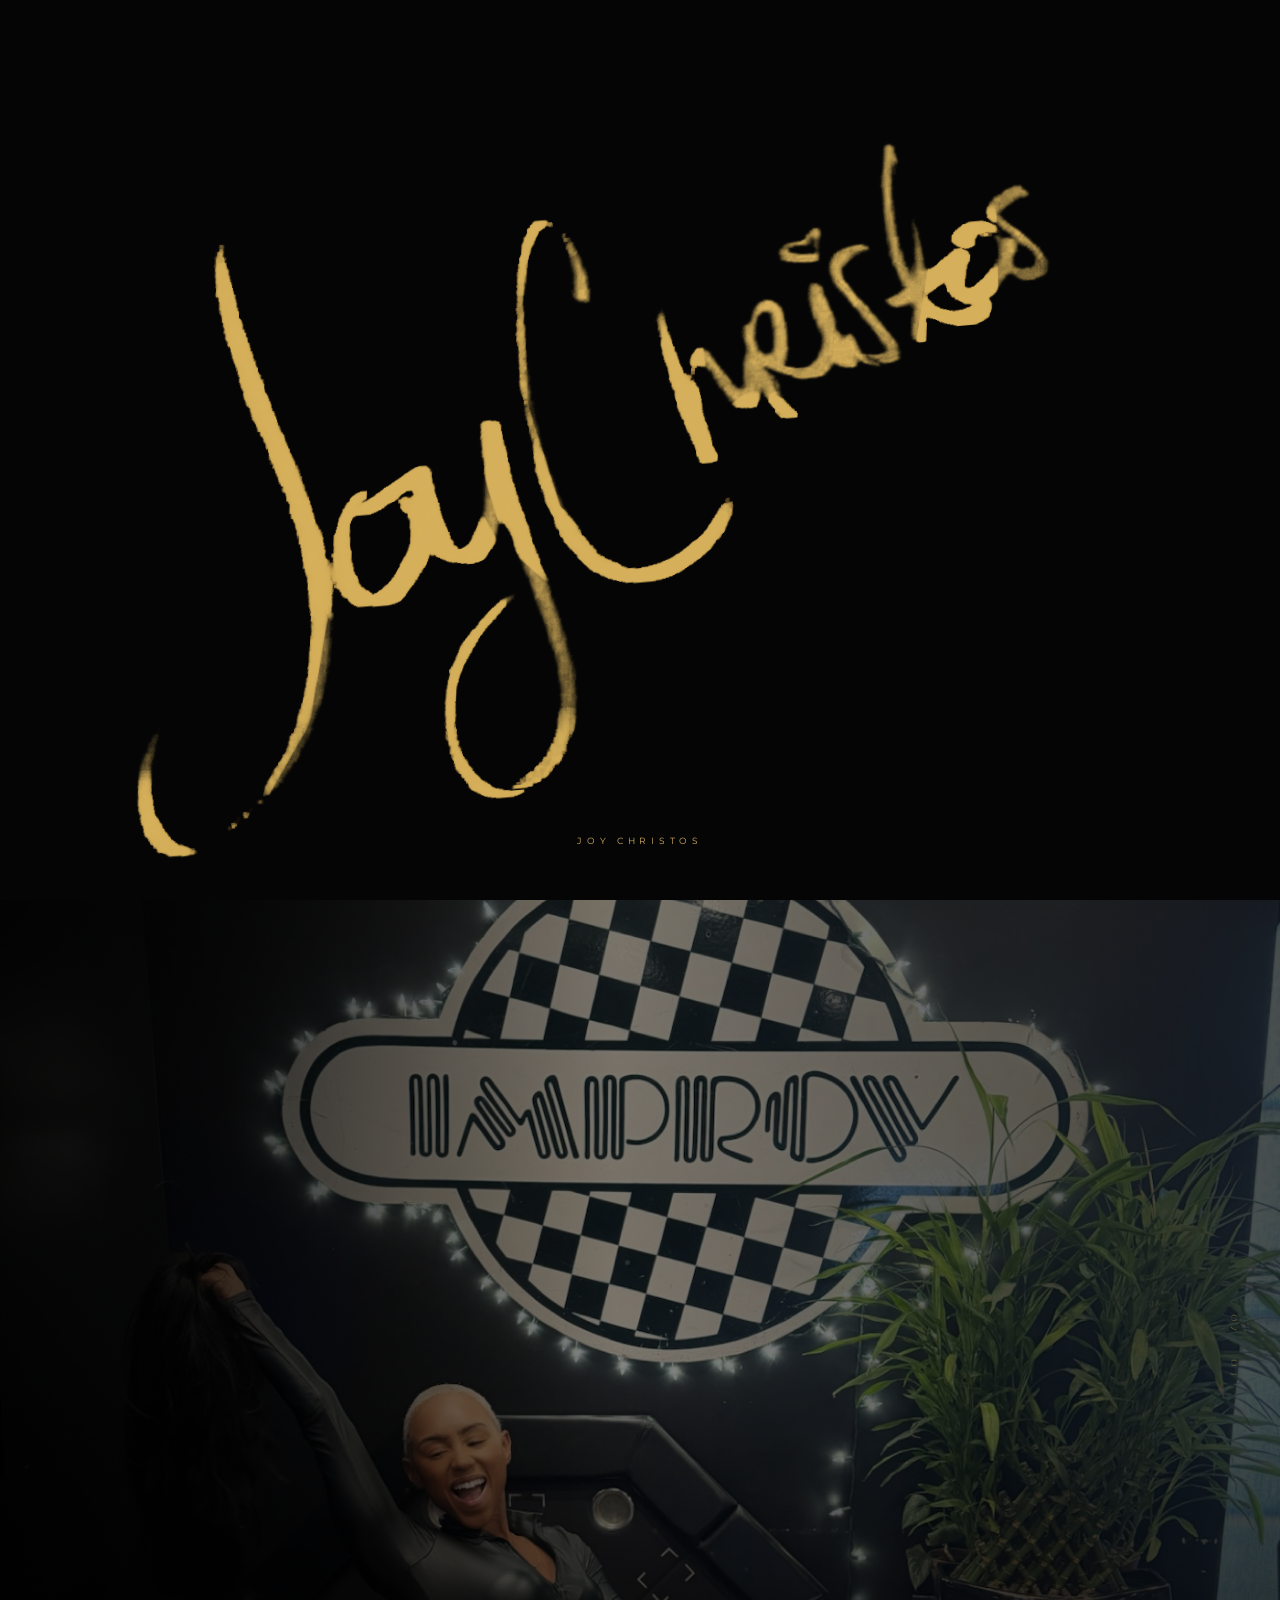
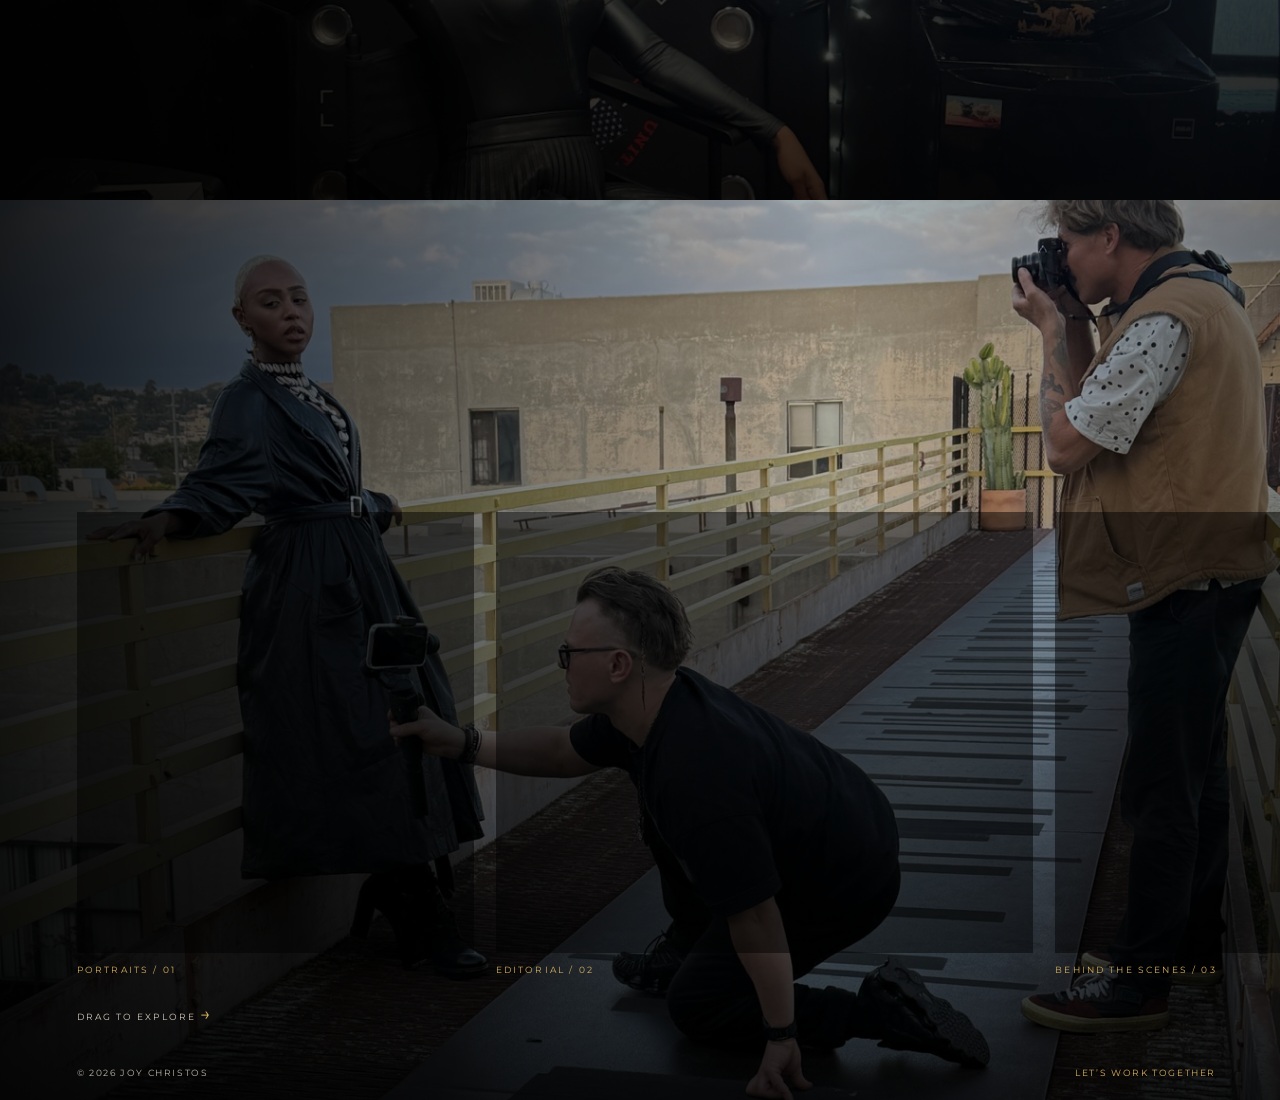
==== commit b49cd274: "Update social sharing thumbnail" ====
--- a/index.html
+++ b/index.html
@@ -6,8 +6,8 @@
   <meta name="description" content="Official website of Joy Christos, a singer, writer, and actress blending R&amp;B, soul, jazz, pop, gospel, and classical influences.">
   <meta name="author" content="Joy Christos"><meta name="robots" content="index, follow, max-image-preview:large">
   <link rel="canonical" href="https://joychristos.com/">
-  <meta property="og:type" content="website"><meta property="og:site_name" content="Joy Christos"><meta property="og:title" content="Joy Christos | Singer, Writer &amp; Actress"><meta property="og:description" content="Discover Joy Christos—her music, performances, comedy, and latest work."><meta property="og:url" content="https://joychristos.com/"><meta property="og:image" content="https://joychristos.com/assets/signature.png"><meta property="og:image:alt" content="Joy Christos signature">
-  <meta name="twitter:card" content="summary_large_image"><meta name="twitter:title" content="Joy Christos | Singer, Writer &amp; Actress"><meta name="twitter:description" content="Discover Joy Christos—her music, performances, comedy, and latest work."><meta name="twitter:image" content="https://joychristos.com/assets/signature.png">
+  <meta property="og:type" content="website"><meta property="og:site_name" content="Joy Christos"><meta property="og:title" content="Joy Christos | Singer, Writer &amp; Actress"><meta property="og:description" content="Discover Joy Christos—her music, performances, comedy, and latest work."><meta property="og:url" content="https://joychristos.com/"><meta property="og:image" content="https://joychristos.com/assets/social-thumbnail.png"><meta property="og:image:alt" content="Joy Christos gold signature on black">
+  <meta name="twitter:card" content="summary_large_image"><meta name="twitter:title" content="Joy Christos | Singer, Writer &amp; Actress"><meta name="twitter:description" content="Discover Joy Christos—her music, performances, comedy, and latest work."><meta name="twitter:image" content="https://joychristos.com/assets/social-thumbnail.png">
   <script type="application/ld+json">{"@context":"https://schema.org","@type":"Person","name":"Joy Christos","url":"https://joychristos.com/","image":"https://joychristos.com/assets/gallery-01-web.jpg","jobTitle":["Singer","Writer","Actress"],"description":"Joy Christos is a singer, writer, and actress from Harrisburg, Pennsylvania.","alumniOf":{"@type":"EducationalOrganization","name":"1500 Sound Academy"},"award":"Hershey Theatre Apollo Award for Outstanding Lead Actress"}</script>
   <script>try{const skip=sessionStorage.getItem('joySkipNextIntro')==='true';sessionStorage.removeItem('joySkipNextIntro');document.documentElement.classList.add(skip?'skip-intro':'is-loading')}catch(e){document.documentElement.classList.add('is-loading')}</script>
   <link rel="icon" type="image/png" href="assets/signature-ink-tight.png"><link rel="apple-touch-icon" href="assets/signature-ink-tight.png">
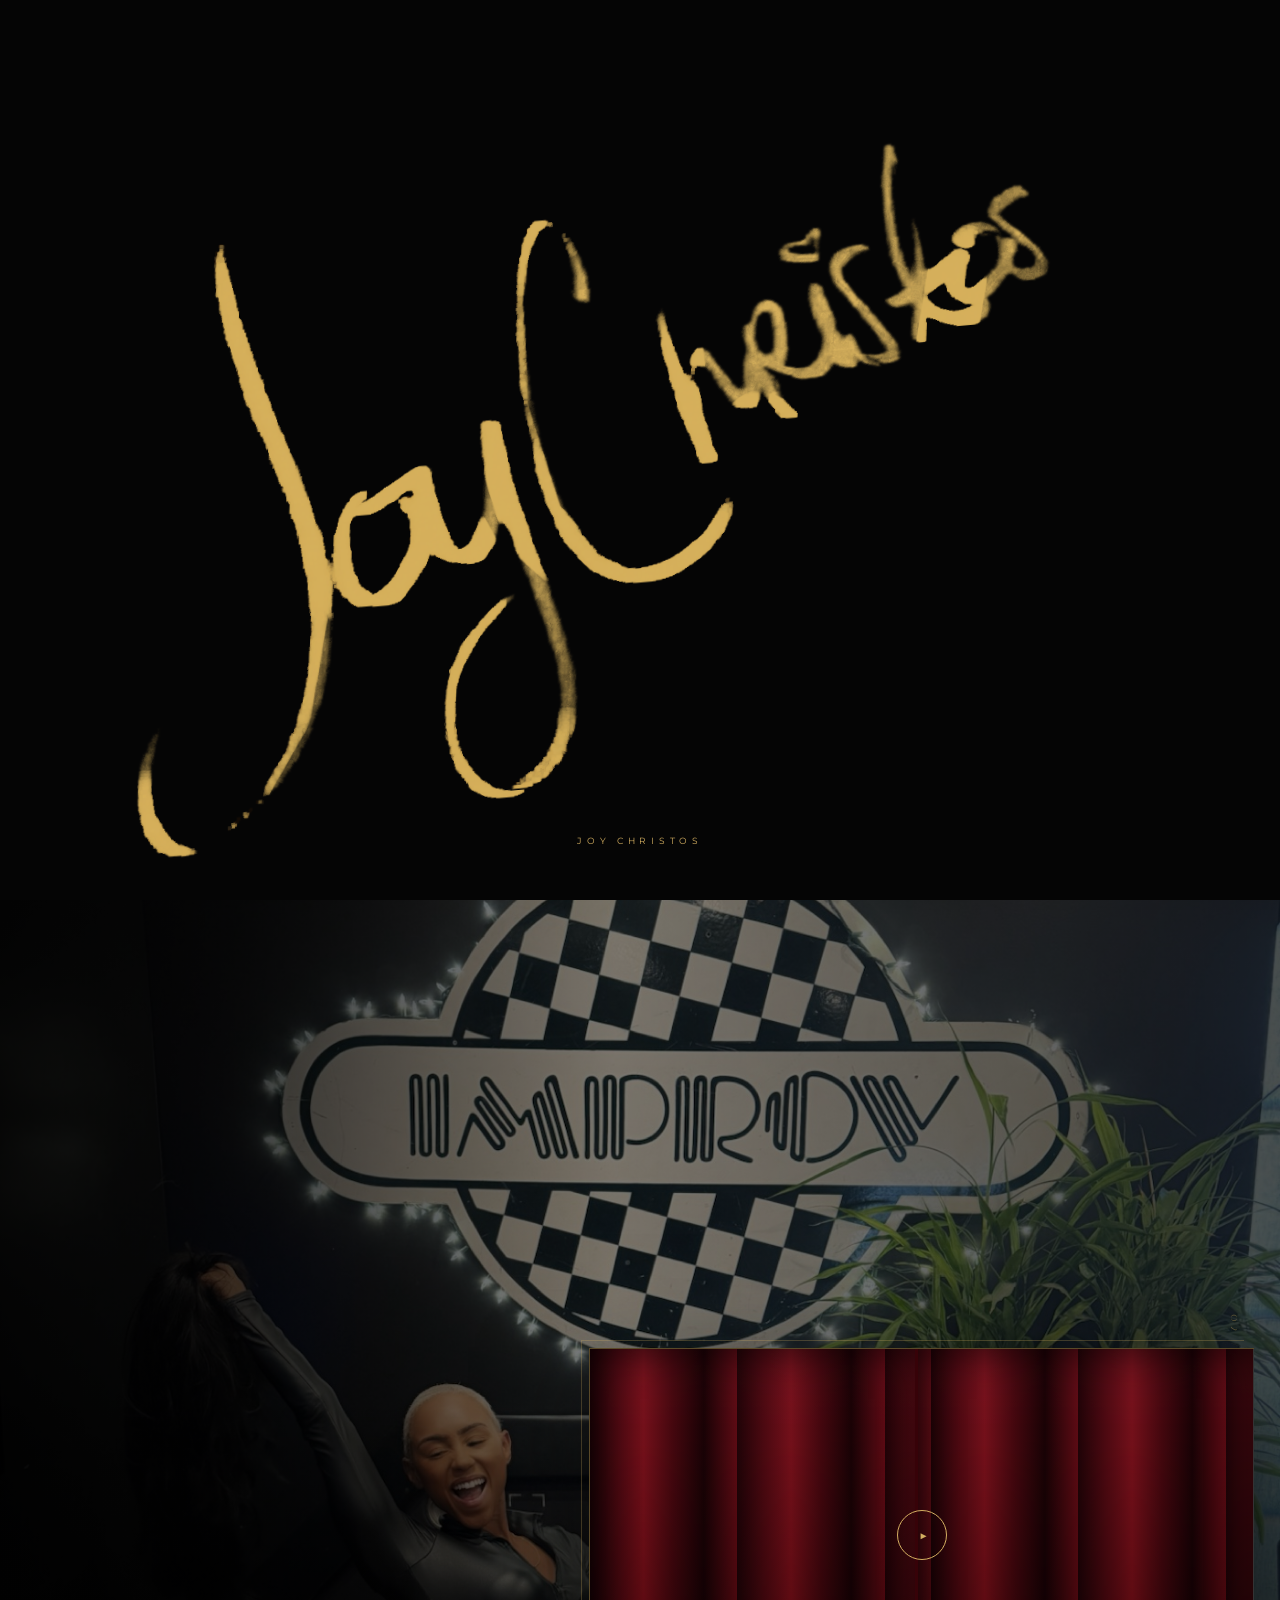
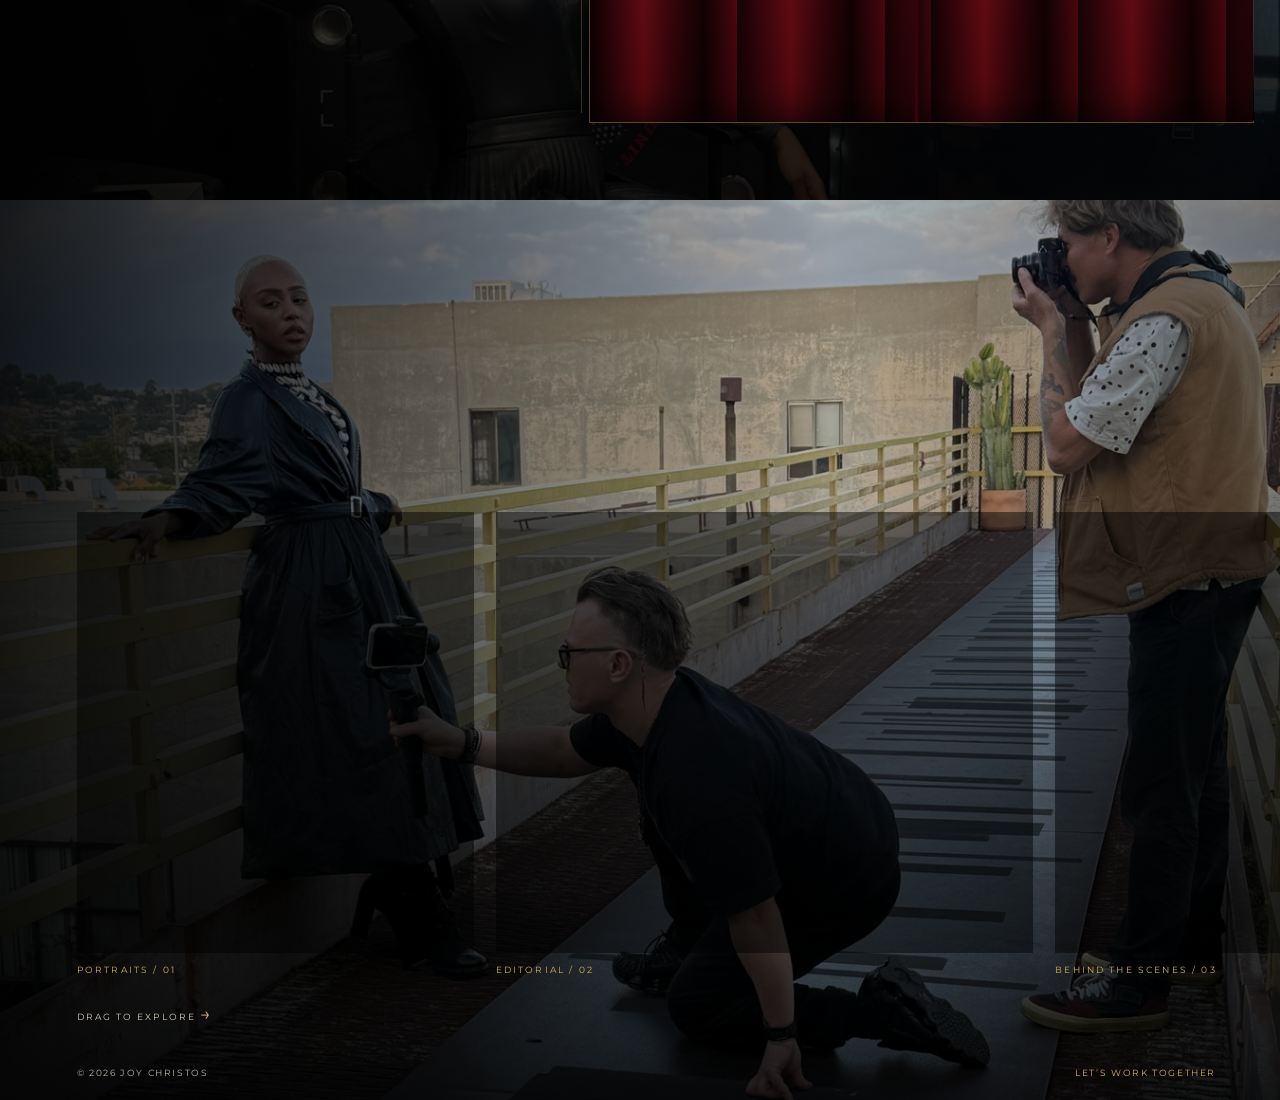
==== commit 0b784a52: "Add creative roles to social thumbnail" ====
--- a/index.html
+++ b/index.html
@@ -6,7 +6,7 @@
   <meta name="description" content="Official website of Joy Christos, a singer, writer, and actress blending R&amp;B, soul, jazz, pop, gospel, and classical influences.">
   <meta name="author" content="Joy Christos"><meta name="robots" content="index, follow, max-image-preview:large">
   <link rel="canonical" href="https://joychristos.com/">
-  <meta property="og:type" content="website"><meta property="og:site_name" content="Joy Christos"><meta property="og:title" content="Joy Christos | Singer, Writer &amp; Actress"><meta property="og:description" content="Discover Joy Christos—her music, performances, comedy, and latest work."><meta property="og:url" content="https://joychristos.com/"><meta property="og:image" content="https://joychristos.com/assets/social-thumbnail.png"><meta property="og:image:alt" content="Joy Christos gold signature on black">
+  <meta property="og:type" content="website"><meta property="og:site_name" content="Joy Christos"><meta property="og:title" content="Joy Christos | Singer, Writer &amp; Actress"><meta property="og:description" content="Discover Joy Christos—her music, performances, comedy, and latest work."><meta property="og:url" content="https://joychristos.com/"><meta property="og:image" content="https://joychristos.com/assets/social-thumbnail.png"><meta property="og:image:alt" content="Joy Christos — Singer, Comedian and Writer">
   <meta name="twitter:card" content="summary_large_image"><meta name="twitter:title" content="Joy Christos | Singer, Writer &amp; Actress"><meta name="twitter:description" content="Discover Joy Christos—her music, performances, comedy, and latest work."><meta name="twitter:image" content="https://joychristos.com/assets/social-thumbnail.png">
   <script type="application/ld+json">{"@context":"https://schema.org","@type":"Person","name":"Joy Christos","url":"https://joychristos.com/","image":"https://joychristos.com/assets/gallery-01-web.jpg","jobTitle":["Singer","Writer","Actress"],"description":"Joy Christos is a singer, writer, and actress from Harrisburg, Pennsylvania.","alumniOf":{"@type":"EducationalOrganization","name":"1500 Sound Academy"},"award":"Hershey Theatre Apollo Award for Outstanding Lead Actress"}</script>
   <script>try{const skip=sessionStorage.getItem('joySkipNextIntro')==='true';sessionStorage.removeItem('joySkipNextIntro');document.documentElement.classList.add(skip?'skip-intro':'is-loading')}catch(e){document.documentElement.classList.add('is-loading')}</script>
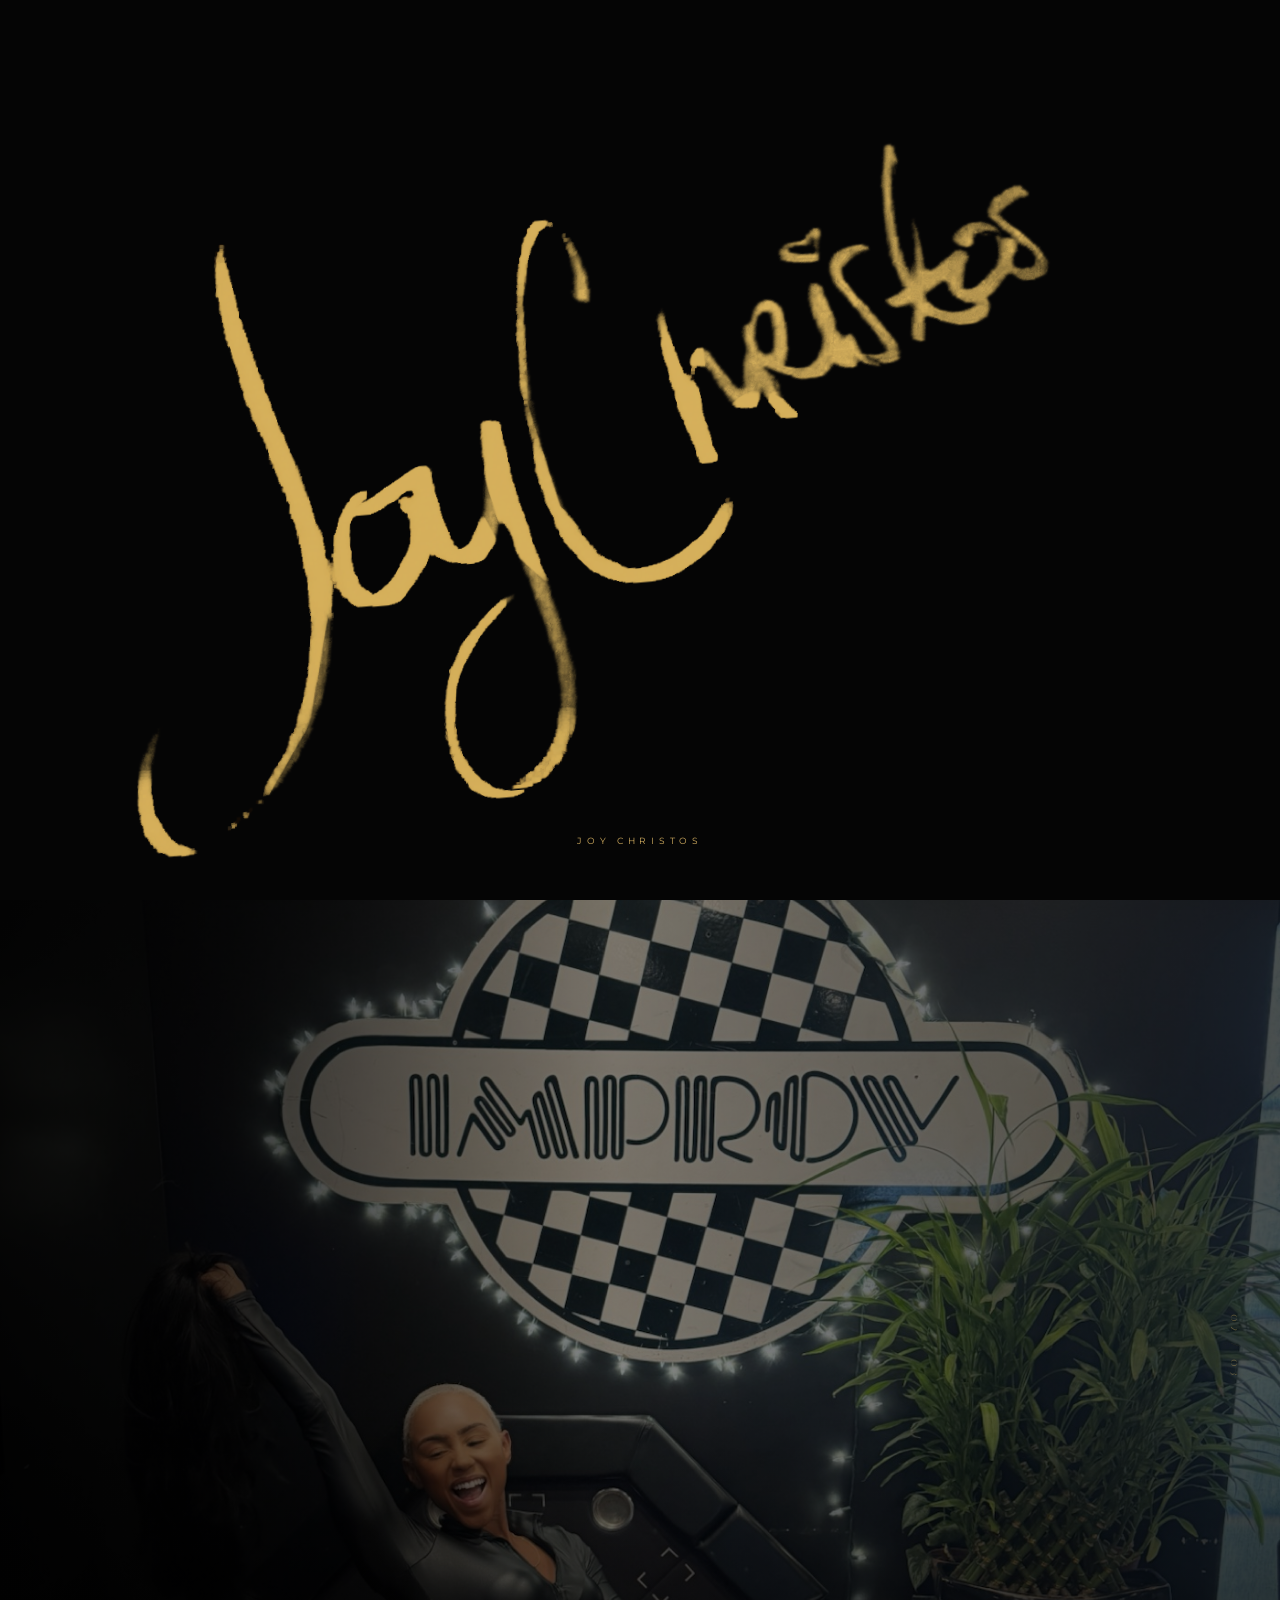
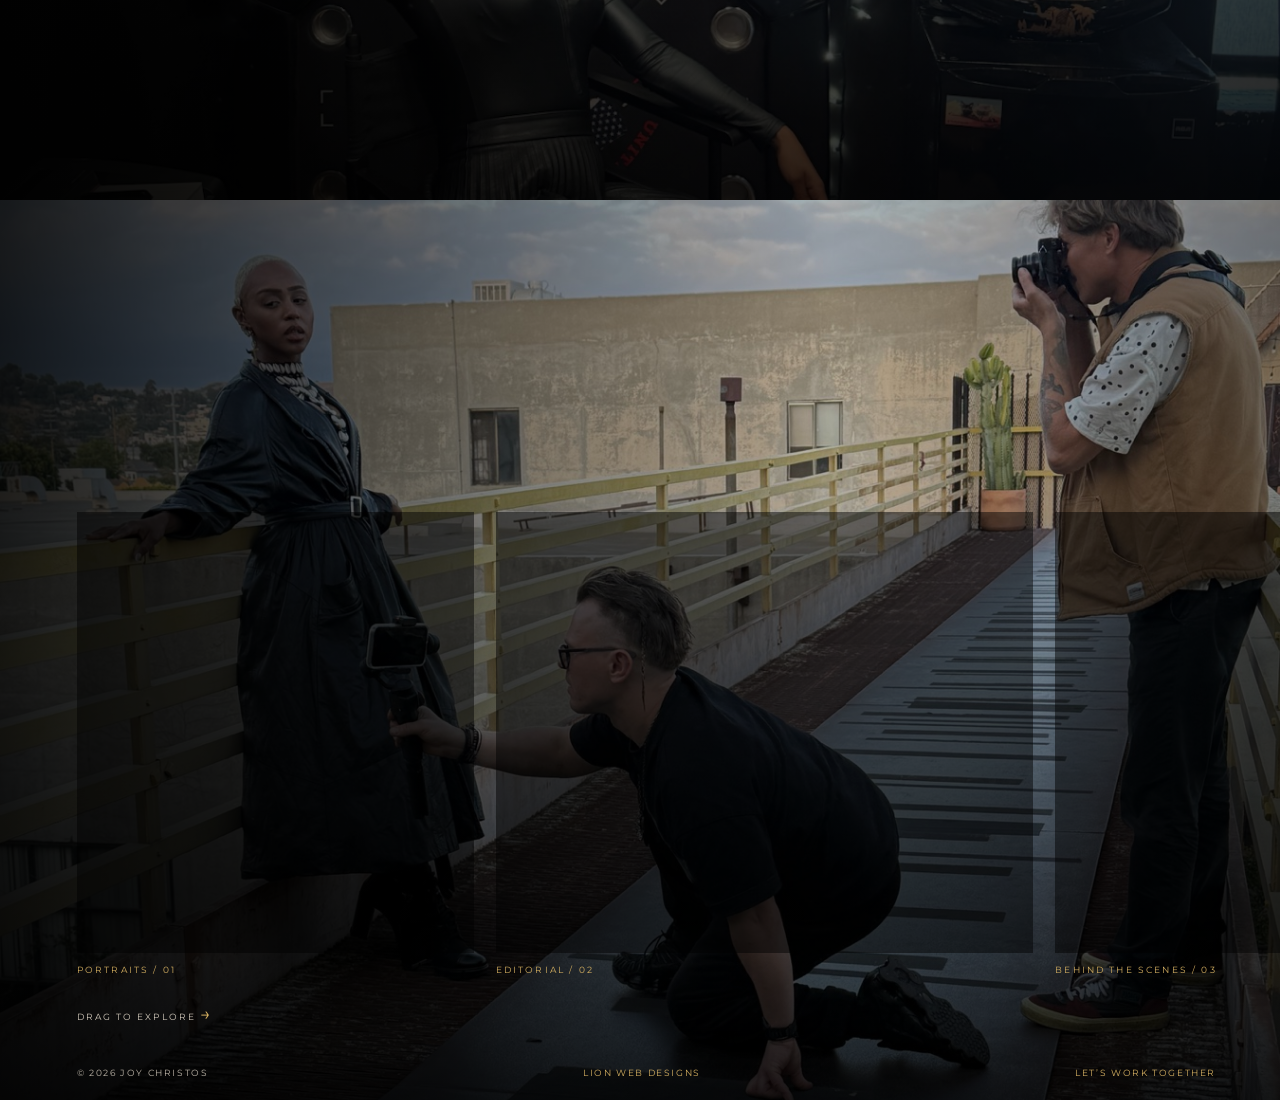
==== commit fd503e9c: "Add Lion Web Designs footer credit" ====
--- a/index.html
+++ b/index.html
@@ -51,7 +51,7 @@
         <figure><img src="assets/gallery-03-web.jpg" alt="Joy Christos behind the scenes" loading="lazy" decoding="async"><figcaption>Behind the scenes / 03</figcaption></figure>
       </div>
       <div class="drag-note">Drag to explore <span>→</span></div>
-      <footer class="panel-footer"><span>© <span data-year></span> Joy Christos</span><a href="contact.html">Let’s work together</a></footer>
+      <footer class="panel-footer"><span>© <span data-year></span> Joy Christos</span><a href="https://lionwebdesigns.com" target="_blank" rel="noopener noreferrer">Lion Web Designs</a><a href="contact.html">Let’s work together</a></footer>
     </section>
   </main><script src="script.js?v=12"></script>
 </body></html>
